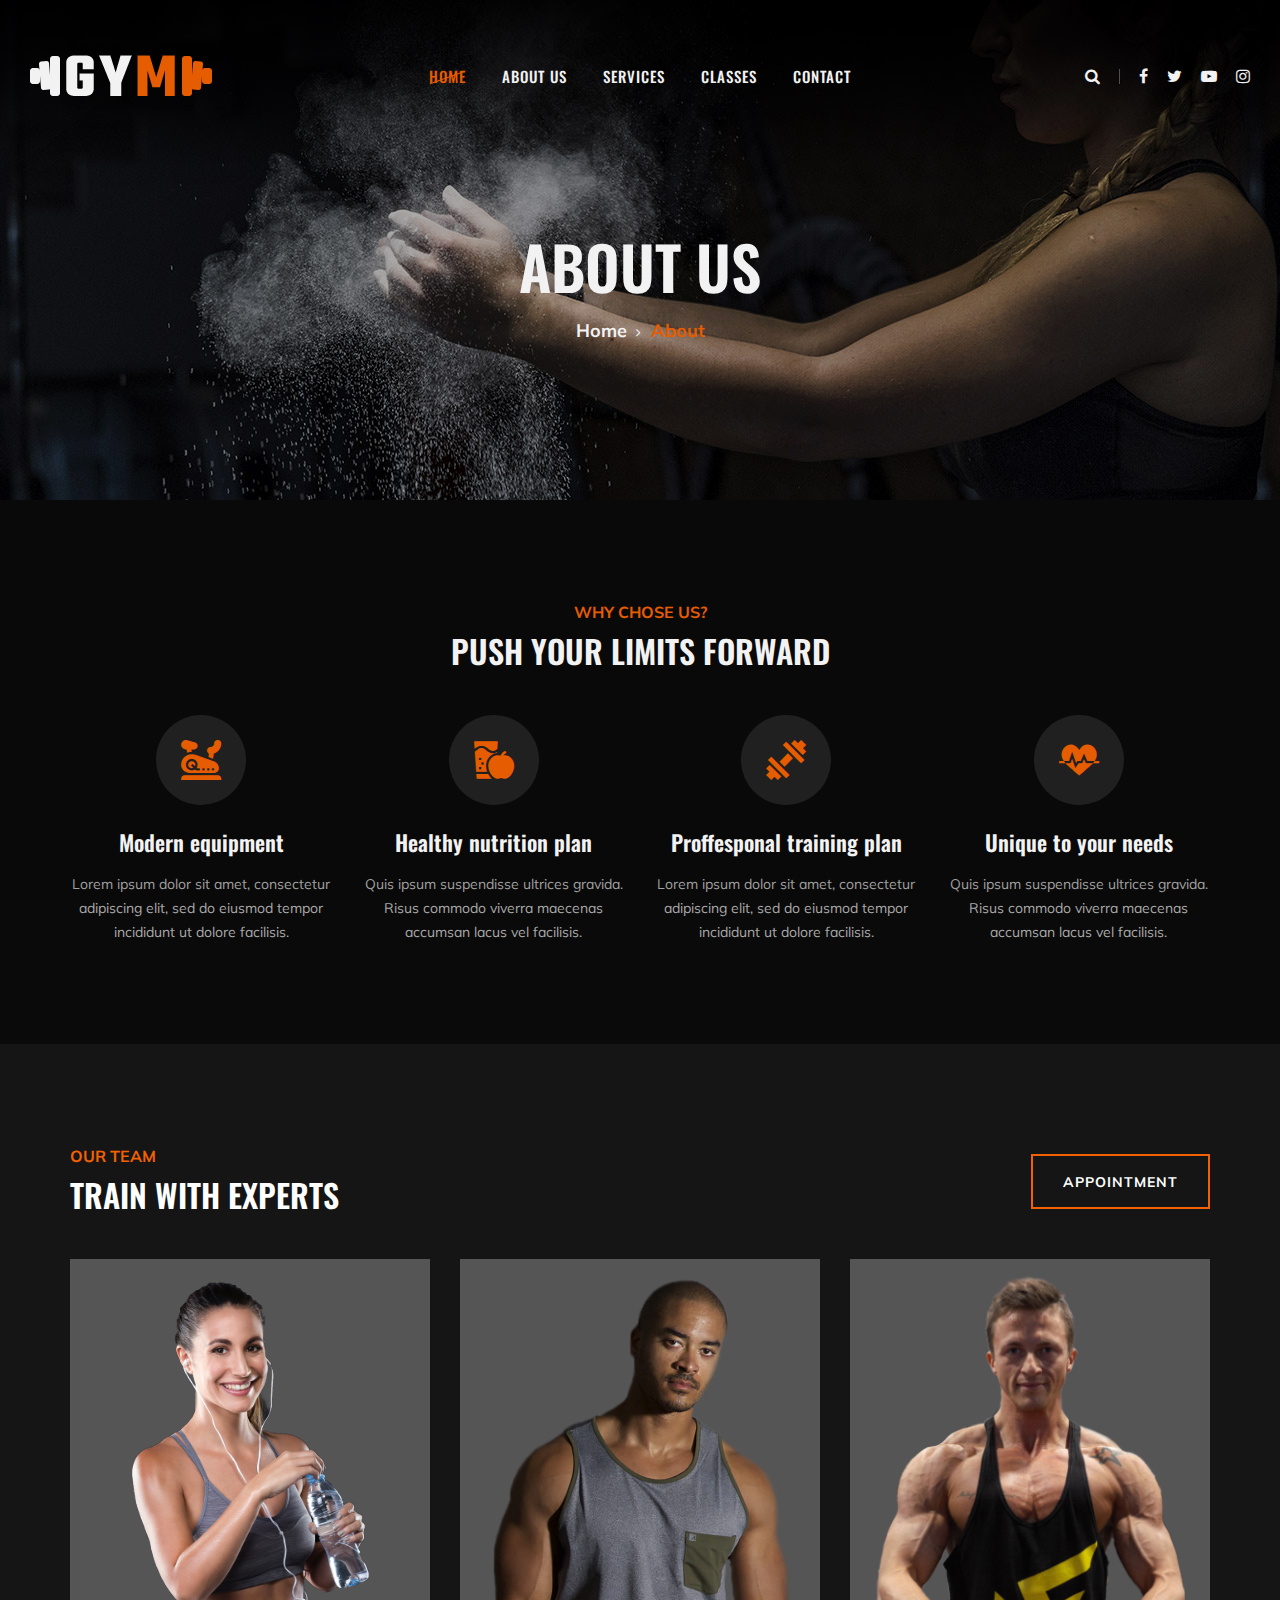
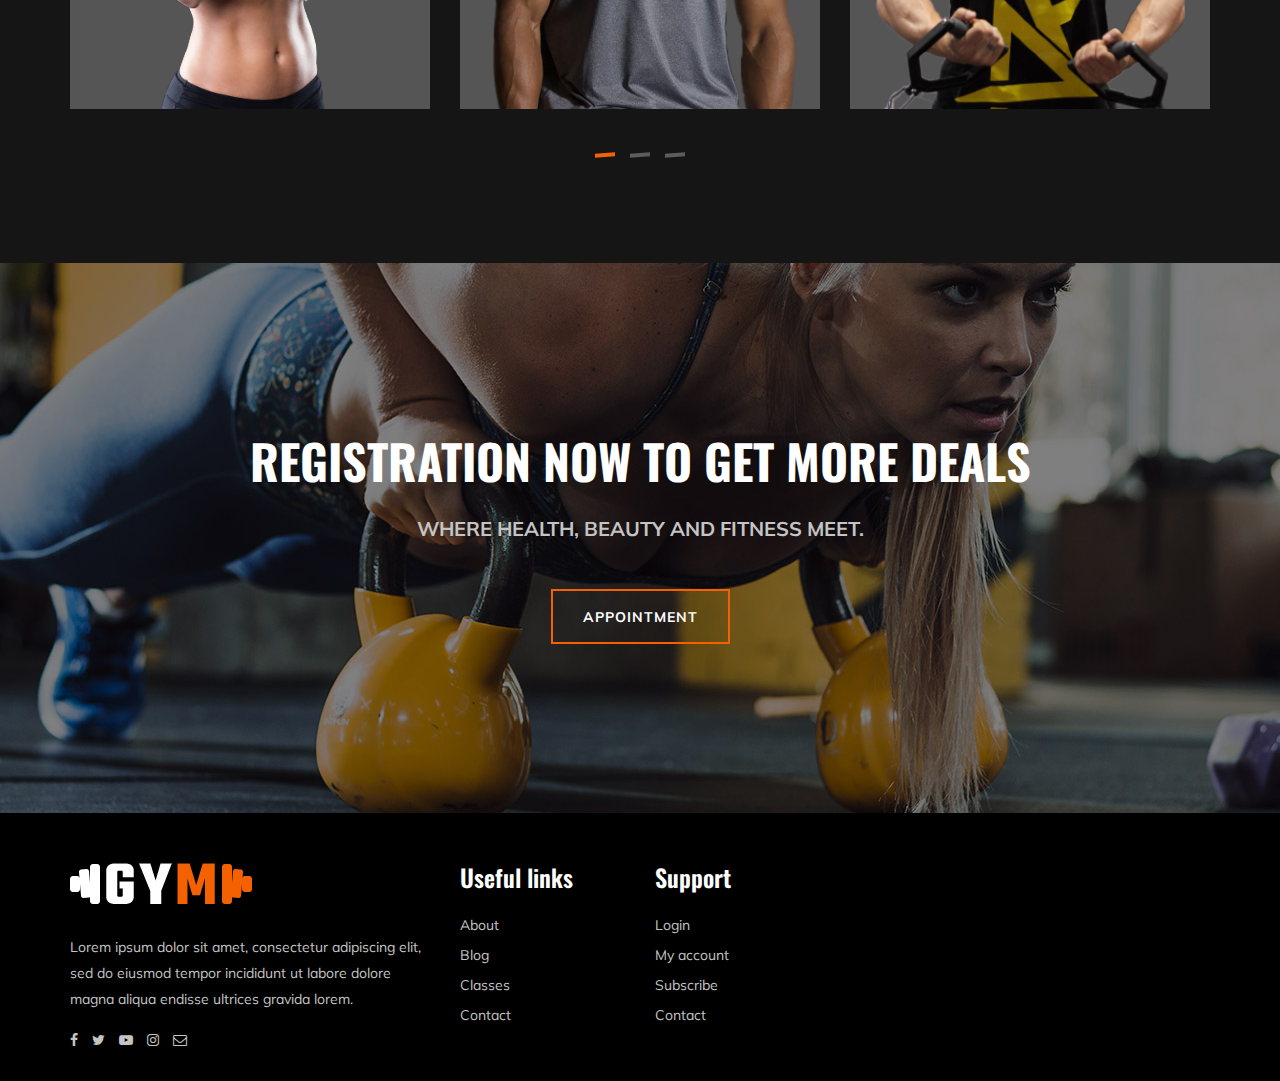
==== about-us.html @ 5176e03b "first commit" ====
<!DOCTYPE html>
<html lang="zxx">

<head>
    <meta charset="UTF-8">
    <meta name="description" content="Gym Template">
    <meta name="keywords" content="Gym, unica, creative, html">
    <meta name="viewport" content="width=device-width, initial-scale=1.0">
    <meta http-equiv="X-UA-Compatible" content="ie=edge">
    <title>SIM | Project</title>

    <!-- Google Font -->
    <link href="https://fonts.googleapis.com/css?family=Muli:300,400,500,600,700,800,900&display=swap" rel="stylesheet">
    <link href="https://fonts.googleapis.com/css?family=Oswald:300,400,500,600,700&display=swap" rel="stylesheet">

    <!-- Css Styles -->
    <link rel="stylesheet" href="css/bootstrap.min.css" type="text/css">
    <link rel="stylesheet" href="css/font-awesome.min.css" type="text/css">
    <link rel="stylesheet" href="css/flaticon.css" type="text/css">
    <link rel="stylesheet" href="css/owl.carousel.min.css" type="text/css">
    <link rel="stylesheet" href="css/magnific-popup.css" type="text/css">
    <link rel="stylesheet" href="css/slicknav.min.css" type="text/css">
    <link rel="stylesheet" href="css/style.css" type="text/css">
</head>

<body>
    <!-- Page Preloder -->
    <div id="preloder">
        <div class="loader"></div>
    </div>

    <!-- Offcanvas Menu Section Begin -->
    <div class="offcanvas-menu-overlay"></div>
    <div class="offcanvas-menu-wrapper">
        <div class="canvas-close">
            <i class="fa fa-close"></i>
        </div>
        <div class="canvas-search search-switch">
            <i class="fa fa-search"></i>
        </div>
        <nav class="canvas-menu mobile-menu">
            <ul>
                <li class="active"><a href="./index.html">Home</a></li>
                <li><a href="./about-us.html">About Us</a></li>
                <li><a href="./services.html">Services</a></li>
                <li><a href="./Classes.html">Classes</a></li>
                <li><a href="./contact.html">Contact</a></li>
            </ul>
</nav>
        <div id="mobile-menu-wrap"></div>
        <div class="canvas-social">
            <a href="#"><i class="fa fa-facebook"></i></a>
            <a href="#"><i class="fa fa-twitter"></i></a>
            <a href="#"><i class="fa fa-youtube-play"></i></a>
            <a href="#"><i class="fa fa-instagram"></i></a>
        </div>
    </div>
    <!-- Offcanvas Menu Section End -->

    <!-- Header Section Begin -->
    <header class="header-section">
        <div class="container-fluid">
            <div class="row">
                <div class="col-lg-3">
                    <div class="logo">
                        <a href="./index.html">
                            <img src="img/logo.png" alt="">
                        </a>
                    </div>
                </div>
                <div class="col-lg-6">
                    <nav class="nav-menu">
                        <ul>
                            <li class="active"><a href="./index.html">Home</a></li>
                            <li><a href="./about-us.html">About Us</a></li>
                            <li><a href="./services.html">Services</a></li>
                            <li><a href="./Classes.html">Classes</a></li>
                            <li><a href="./contact.html">Contact</a></li>
                        </ul>
                    </nav>
                </div>
                <div class="col-lg-3">
                    <div class="top-option">
                        <div class="to-search search-switch">
                            <i class="fa fa-search"></i>
                        </div>
                        <div class="to-social">
                            <a href="#"><i class="fa fa-facebook"></i></a>
                            <a href="#"><i class="fa fa-twitter"></i></a>
                            <a href="#"><i class="fa fa-youtube-play"></i></a>
                            <a href="#"><i class="fa fa-instagram"></i></a>
                        </div>
                    </div>
                </div>
            </div>
            <div class="canvas-open">
                <i class="fa fa-bars"></i>
            </div>
        </div>
    </header>
    <!-- Header End -->

    <!-- Breadcrumb Section Begin -->
    <section class="breadcrumb-section set-bg" data-setbg="img/breadcrumb-bg.jpg">
        <div class="container">
            <div class="row">
                <div class="col-lg-12 text-center">
                    <div class="breadcrumb-text">
                        <h2>About us</h2>
                        <div class="bt-option">
                            <a href="./index.html">Home</a>
                            <span>About</span>
                        </div>
                    </div>
                </div>
            </div>
        </div>
    </section>
    <!-- Breadcrumb Section End -->

    <!-- ChoseUs Section Begin -->
    <section class="choseus-section spad">
        <div class="container">
            <div class="row">
                <div class="col-lg-12">
                    <div class="section-title">
                        <span>Why chose us?</span>
                        <h2>PUSH YOUR LIMITS FORWARD</h2>
                    </div>
                </div>
            </div>
            <div class="row">
                <div class="col-lg-3 col-sm-6">
                    <div class="cs-item">
                        <span class="flaticon-034-stationary-bike"></span>
                        <h4>Modern equipment</h4>
                        <p>Lorem ipsum dolor sit amet, consectetur adipiscing elit, sed do eiusmod tempor incididunt ut
                            dolore facilisis.</p>
                    </div>
                </div>
                <div class="col-lg-3 col-sm-6">
                    <div class="cs-item">
                        <span class="flaticon-033-juice"></span>
                        <h4>Healthy nutrition plan</h4>
                        <p>Quis ipsum suspendisse ultrices gravida. Risus commodo viverra maecenas accumsan lacus vel
                            facilisis.</p>
                    </div>
                </div>
                <div class="col-lg-3 col-sm-6">
                    <div class="cs-item">
                        <span class="flaticon-002-dumbell"></span>
                        <h4>Proffesponal training plan</h4>
                        <p>Lorem ipsum dolor sit amet, consectetur adipiscing elit, sed do eiusmod tempor incididunt ut
                            dolore facilisis.</p>
                    </div>
                </div>
                <div class="col-lg-3 col-sm-6">
                    <div class="cs-item">
                        <span class="flaticon-014-heart-beat"></span>
                        <h4>Unique to your needs</h4>
                        <p>Quis ipsum suspendisse ultrices gravida. Risus commodo viverra maecenas accumsan lacus vel
                            facilisis.</p>
                    </div>
                </div>
            </div>
        </div>
    </section>
    <!-- ChoseUs Section End -->


    <!-- Team Section Begin -->
    <section class="team-section spad">
        <div class="container">
            <div class="row">
                <div class="col-lg-12">
                    <div class="team-title">
                        <div class="section-title">
                            <span>Our Team</span>
                            <h2>TRAIN WITH EXPERTS</h2>
                        </div>
                        <a href="#" class="primary-btn btn-normal appoinment-btn">appointment</a>
                    </div>
                </div>
            </div>
            <div class="row">
                <div class="ts-slider owl-carousel">
                    <div class="col-lg-4">
                        <div class="ts-item set-bg" data-setbg="img/team/team-1.jpg">
                        </div>
                    </div>
                    <div class="col-lg-4">
                        <div class="ts-item set-bg" data-setbg="img/team/team-2.jpg">
                        </div>
                    </div>
                    <div class="col-lg-4">
                        <div class="ts-item set-bg" data-setbg="img/team/team-3.jpg">
                        </div>
                    </div>
                    <div class="col-lg-4">
                        <div class="ts-item set-bg" data-setbg="img/team/team-4.jpg">
                        </div>
                    </div>
                    <div class="col-lg-4">
                        <div class="ts-item set-bg" data-setbg="img/team/team-5.jpg">
                        </div>
                    </div>
                    <div class="col-lg-4">
                        <div class="ts-item set-bg" data-setbg="img/team/team-6.jpg">
                            </div>
                        </div>
                    </div>
                </div>
            </div>
        </div>
    </section>
    <!-- Team Section End -->

    <!-- Banner Section Begin -->
    <section class="banner-section set-bg" data-setbg="img/banner-bg.jpg">
        <div class="container">
            <div class="row">
                <div class="col-lg-12 text-center">
                    <div class="bs-text">
                        <h2>registration now to get more deals</h2>
                        <div class="bt-tips">Where health, beauty and fitness meet.</div>
                        <a href="#" class="primary-btn  btn-normal">Appointment</a>
                    </div>
                </div>
            </div>
        </div>
    </section>
    <!-- Banner Section End -->



    <!-- Footer Section Begin -->
    <section class="footer-section">
        <div class="container">
            <div class="row">
                <div class="col-lg-4">
                    <div class="fs-about">
                        <div class="fa-logo">
                            <a href="#"><img src="img/logo.png" alt=""></a>
                        </div>
                        <p>Lorem ipsum dolor sit amet, consectetur adipiscing elit, sed do eiusmod tempor incididunt ut
                            labore dolore magna aliqua endisse ultrices gravida lorem.</p>
                        <div class="fa-social">
                            <a href="#"><i class="fa fa-facebook"></i></a>
                            <a href="#"><i class="fa fa-twitter"></i></a>
                            <a href="#"><i class="fa fa-youtube-play"></i></a>
                            <a href="#"><i class="fa fa-instagram"></i></a>
                            <a href="#"><i class="fa  fa-envelope-o"></i></a>
                        </div>
                    </div>
                </div>
                <div class="col-lg-2 col-md-3 col-sm-6">
                    <div class="fs-widget">
                        <h4>Useful links</h4>
                        <ul>
                            <li><a href="#">About</a></li>
                            <li><a href="#">Blog</a></li>
                            <li><a href="#">Classes</a></li>
                            <li><a href="#">Contact</a></li>
                        </ul>
                    </div>
                </div>
                <div class="col-lg-2 col-md-3 col-sm-6">
                    <div class="fs-widget">
                        <h4>Support</h4>
                        <ul>
                            <li><a href="#">Login</a></li>
                            <li><a href="#">My account</a></li>
                            <li><a href="#">Subscribe</a></li>
                            <li><a href="#">Contact</a></li>
                        </ul>
                    </div>
                </div>
            </div>
        </div>
    </section>
    <!-- Footer Section End -->

    <!-- Search model Begin -->
    <div class="search-model">
        <div class="h-100 d-flex align-items-center justify-content-center">
            <div class="search-close-switch">+</div>
            <form class="search-model-form">
                <input type="text" id="search-input" placeholder="Search here.....">
            </form>
        </div>
    </div>
    <!-- Search model end -->

    <!-- Js Plugins -->
    <script src="js/jquery-3.3.1.min.js"></script>
    <script src="js/bootstrap.min.js"></script>
    <script src="js/jquery.magnific-popup.min.js"></script>
    <script src="js/jquery.slicknav.js"></script>
    <script src="js/owl.carousel.min.js"></script>
    <script src="js/main.js"></script>


</body>

</html>
---- css/flaticon.css ----
/*
  	Flaticon icon font: Flaticon
  	Creation date: 19/02/2019 07:27
  	*/

@font-face {
  font-family: "Flaticon";
  src: url("../fonts/Flaticon.eot");
  src: url("../fonts/Flaticon.eot?#iefix") format("embedded-opentype"),
       url("../fonts/Flaticon.woff2") format("woff2"),
       url("../fonts/Flaticon.woff") format("woff"),
       url("../fonts/Flaticon.ttf") format("truetype"),
       url("../fonts/Flaticon.svg#Flaticon") format("svg");
  font-weight: normal;
  font-style: normal;
}

@media screen and (-webkit-min-device-pixel-ratio:0) {
  @font-face {
    font-family: "Flaticon";
    src: url("../fonts/Flaticon.svg#Flaticon") format("svg");
  }
}

[class^="flaticon-"]:before, [class*=" flaticon-"]:before,
[class^="flaticon-"]:after, [class*=" flaticon-"]:after {   
  font-family: Flaticon;
  font-size: 40px;
  font-style: normal;
  margin-left: 0;
}

.flaticon-001-mattress:before { content: "\f100"; }
.flaticon-002-dumbell:before { content: "\f101"; }
.flaticon-003-weight:before { content: "\f102"; }
.flaticon-004-measuring-tape:before { content: "\f103"; }
.flaticon-005-clipboard:before { content: "\f104"; }
.flaticon-006-weight-1:before { content: "\f105"; }
.flaticon-007-rings:before { content: "\f106"; }
.flaticon-008-calendar:before { content: "\f107"; }
.flaticon-009-smartwatch:before { content: "\f108"; }
.flaticon-010-lockers:before { content: "\f109"; }
.flaticon-011-punching-ball:before { content: "\f10a"; }
.flaticon-012-bag:before { content: "\f10b"; }
.flaticon-013-balance:before { content: "\f10c"; }
.flaticon-014-heart-beat:before { content: "\f10d"; }
.flaticon-015-proteins:before { content: "\f10e"; }
.flaticon-016-fitness:before { content: "\f10f"; }
.flaticon-017-pull-up-bar:before { content: "\f110"; }
.flaticon-018-scale:before { content: "\f111"; }
.flaticon-019-bands:before { content: "\f112"; }
.flaticon-020-smartphone:before { content: "\f113"; }
.flaticon-021-tshirt:before { content: "\f114"; }
.flaticon-022-short:before { content: "\f115"; }
.flaticon-023-dumbbells:before { content: "\f116"; }
.flaticon-024-jumping-rope:before { content: "\f117"; }
.flaticon-025-fitness-1:before { content: "\f118"; }
.flaticon-026-gym:before { content: "\f119"; }
.flaticon-027-fitness-2:before { content: "\f11a"; }
.flaticon-028-weightlifting:before { content: "\f11b"; }
.flaticon-029-wheel:before { content: "\f11c"; }
.flaticon-030-dumbbells-1:before { content: "\f11d"; }
.flaticon-031-workout:before { content: "\f11e"; }
.flaticon-032-bottle:before { content: "\f11f"; }
.flaticon-033-juice:before { content: "\f120"; }
.flaticon-034-stationary-bike:before { content: "\f121"; }
.flaticon-035-punching-ball-1:before { content: "\f122"; }
.flaticon-036-timer:before { content: "\f123"; }
.flaticon-037-medal:before { content: "\f124"; }
.flaticon-038-treadmill:before { content: "\f125"; }
.flaticon-039-syringe:before { content: "\f126"; }
.flaticon-040-whistle:before { content: "\f127"; }
.flaticon-041-chest:before { content: "\f128"; }
.flaticon-042-pills:before { content: "\f129"; }
.flaticon-043-mp3:before { content: "\f12a"; }
.flaticon-044-no-smoking:before { content: "\f12b"; }
.flaticon-045-boxing-gloves:before { content: "\f12c"; }
.flaticon-046-gloves:before { content: "\f12d"; }
.flaticon-047-buck:before { content: "\f12e"; }
.flaticon-048-headgear:before { content: "\f12f"; }
.flaticon-049-hand-grip:before { content: "\f130"; }
.flaticon-050-no-fast-food:before { content: "\f131"; }
---- css/style.css ----
/*----------------------------------------*/
/*  default CSS
/*----------------------------------------*/

html,
body {
	height: 100%;
	font-family: "Muli", sans-serif;
	-webkit-font-smoothing: antialiased;
	font-smoothing: antialiased;
}

h1,
h2,
h3,
h4,
h5,
h6 {
	margin: 0;
	color: #111111;
	font-weight: 400;
	font-family: "Oswald", sans-serif;
}

h1 {
	font-size: 70px;
}

h2 {
	font-size: 36px;
}

h3 {
	font-size: 30px;
}

h4 {
	font-size: 24px;
}

h5 {
	font-size: 18px;
}

h6 {
	font-size: 16px;
}

p {
	font-size: 14px;
	font-family: "Muli", sans-serif;
	color: #a9a9a9;
	font-weight: 400;
	line-height: 24px;
	margin: 0 0 15px 0;
}

img {
	max-width: 100%;
}

input:focus,
select:focus,
button:focus,
textarea:focus {
	outline: none;
}

a:hover,
a:focus {
	text-decoration: none;
	outline: none;
	color: #fff;
}

ul,
ol {
	padding: 0;
	margin: 0;
}

/*---------------------
  Helper CSS
-----------------------*/

.section-title {
	margin-bottom: 45px;
	text-align: center;
}

.section-title span {
	font-size: 16px;
	color: #f36100;
	text-transform: uppercase;
	font-weight: 700;
}

.section-title h2 {
	color: #ffffff;
	font-size: 32px;
	font-weight: 600;
	text-transform: uppercase;
	margin-top: 8px;
}

.set-bg {
	background-repeat: no-repeat;
	background-size: cover;
	background-position: top center;
}

.spad {
	padding-top: 100px;
	padding-bottom: 100px;
}

.spad-2 {
	padding-top: 50px;
	padding-bottom: 70px;
}

.text-white h1,
.text-white h2,
.text-white h3,
.text-white h4,
.text-white h5,
.text-white h6,
.text-white p,
.text-white span,
.text-white li,
.text-white a {
	color: #fff;
}

/* buttons */

.primary-btn {
	display: inline-block;
	font-size: 14px;
	padding: 17px 30px 16px;
	color: #ffffff;
	background: #f36100;
	line-height: normal;
	letter-spacing: 1px;
	text-transform: uppercase;
	font-weight: 700;
}

.primary-btn.btn-normal {
	-webkit-transition: all 0.3s;
	-o-transition: all 0.3s;
	transition: all 0.3s;
}

.primary-btn.btn-normal:hover {
	background: #f36100;
	border-color: #f36100;
}

/* Preloder */

#preloder {
	position: fixed;
	width: 100%;
	height: 100%;
	top: 0;
	left: 0;
	z-index: 999999;
	background: #000;
}

.loader {
	width: 40px;
	height: 40px;
	position: absolute;
	top: 50%;
	left: 50%;
	margin-top: -13px;
	margin-left: -13px;
	border-radius: 60px;
	animation: loader 0.8s linear infinite;
	-webkit-animation: loader 0.8s linear infinite;
}

@keyframes loader {
	0% {
		-webkit-transform: rotate(0deg);
		transform: rotate(0deg);
		border: 4px solid #f44336;
		border-left-color: transparent;
	}
	50% {
		-webkit-transform: rotate(180deg);
		transform: rotate(180deg);
		border: 4px solid #673ab7;
		border-left-color: transparent;
	}
	100% {
		-webkit-transform: rotate(360deg);
		transform: rotate(360deg);
		border: 4px solid #f44336;
		border-left-color: transparent;
	}
}

@-webkit-keyframes loader {
	0% {
		-webkit-transform: rotate(0deg);
		border: 4px solid #f44336;
		border-left-color: transparent;
	}
	50% {
		-webkit-transform: rotate(180deg);
		border: 4px solid #673ab7;
		border-left-color: transparent;
	}
	100% {
		-webkit-transform: rotate(360deg);
		border: 4px solid #f44336;
		border-left-color: transparent;
	}
}

.spacial-controls {
	position: fixed;
	width: 111px;
	height: 91px;
	top: 0;
	right: 0;
	z-index: 999;
}

.spacial-controls .search-switch {
	display: block;
	height: 100%;
	padding-top: 30px;
	background: #323232;
	text-align: center;
	cursor: pointer;
}

.search-model {
	display: none;
	position: fixed;
	width: 100%;
	height: 100%;
	left: 0;
	top: 0;
	background: #000;
	z-index: 99999;
}

.search-model-form {
	padding: 0 15px;
}

.search-model-form input {
	width: 500px;
	font-size: 40px;
	border: none;
	border-bottom: 2px solid #333;
	background: none;
	color: #999;
}

.search-close-switch {
	position: absolute;
	width: 50px;
	height: 50px;
	background: #333;
	color: #fff;
	text-align: center;
	border-radius: 50%;
	font-size: 28px;
	line-height: 28px;
	top: 30px;
	cursor: pointer;
	-webkit-transform: rotate(45deg);
	-ms-transform: rotate(45deg);
	transform: rotate(45deg);
	display: -webkit-box;
	display: -ms-flexbox;
	display: flex;
	-webkit-box-align: center;
	-ms-flex-align: center;
	align-items: center;
	-webkit-box-pack: center;
	-ms-flex-pack: center;
	justify-content: center;
}

/*---------------------
  Header
-----------------------*/

.header-section {
	position: absolute;
	left: 0;
	top: 0;
	width: 100%;
	padding: 0 15px;
	padding-top: 55px;
	z-index: 99;
}

.logo a {
	display: inline-block;
}

.nav-menu {
	text-align: center;
}

.nav-menu ul li {
	list-style: none;
	display: inline-block;
	margin-right: 32px;
	position: relative;
	z-index: 1;
}

.nav-menu ul li .dropdown {
	position: absolute;
	left: -30px;
	top: 58px;
	width: 180px;
	background: #252525;
	z-index: 99;
	text-align: left;
	padding: 13px 0 20px;
	opacity: 0;
	visibility: hidden;
	-webkit-transition: all 0.3s;
	-o-transition: all 0.3s;
	transition: all 0.3s;
}

.nav-menu ul li .dropdown li {
	margin-right: 0;
	display: block;
}

.nav-menu ul li .dropdown li a {
	display: block;
	text-transform: none;
	padding: 6px 0 6px 30px;
	font-weight: 400;
}

.nav-menu ul li .dropdown li a:after {
	display: none;
}

.nav-menu ul li:last-child {
	margin-right: 0;
}

.nav-menu ul li.active>a {
	color: #f36100;
}

.nav-menu ul li.active>a:after {
	opacity: 1;
}

.nav-menu ul li:hover>a {
	color: #f36100;
}

.nav-menu ul li:hover>a:after {
	opacity: 1;
}

.nav-menu ul li:hover .dropdown {
	opacity: 1;
	visibility: visible;
}

.nav-menu ul li a {
	color: #ffffff;
	display: block;
	font-size: 15px;
	font-weight: 500;
	text-transform: uppercase;
	letter-spacing: 1px;
	font-family: "Oswald", sans-serif;
	padding: 10px 0px;
	position: relative;
	-webkit-transition: all 0.3s;
	-o-transition: all 0.3s;
	transition: all 0.3s;
}

.nav-menu ul li a:after {
	position: absolute;
	left: 0;
	top: 22px;
	height: 1px;
	width: 100%;
	background: #f36100;
	content: "";
	-webkit-transform: rotate(-20deg);
	-ms-transform: rotate(-20deg);
	transform: rotate(-20deg);
	opacity: 0;
	-webkit-transition: all 0.3s;
	-o-transition: all 0.3s;
	transition: all 0.3s;
}

.top-option {
	text-align: right;
	padding: 9px 0;
}

.top-option .to-search {
	display: inline-block;
	padding-right: 20px;
	position: relative;
}

.top-option .to-search:after {
	position: absolute;
	right: 0;
	top: 5px;
	height: 15px;
	width: 1px;
	background: rgba(255, 255, 255, 0.3);
	content: "";
}

.top-option .to-search i {
	font-size: 16px;
	color: #ffffff;
	cursor: pointer;
}

.top-option .to-social {
	display: inline-block;
}

.top-option .to-social a {
	display: inline-block;
	color: #ffffff;
	font-size: 16px;
	margin-left: 15px;
}

.offcanvas-menu-wrapper {
	display: none;
}

.canvas-open {
	display: none;
}

/*---------------------
  Hero Section
-----------------------*/

.hs-slider.owl-carousel .owl-item.active .hs-item .hi-text span {
	position: relative;
	top: 0;
	-webkit-transition: all 0.2s ease 0.2s;
	-o-transition: all 0.2s ease 0.2s;
	transition: all 0.2s ease 0.2s;
	opacity: 1;
}

.hs-slider.owl-carousel .owl-item.active .hs-item .hi-text h1 {
	position: relative;
	top: 0;
	-webkit-transition: all 0.4s ease 0.4s;
	-o-transition: all 0.4s ease 0.4s;
	transition: all 0.4s ease 0.4s;
	opacity: 1;
}

.hs-slider.owl-carousel .owl-item.active .hs-item .hi-text .primary-btn {
	position: relative;
	top: 0;
	-webkit-transition: all 0.6s ease 0.6s;
	-o-transition: all 0.6s ease 0.6s;
	transition: all 0.6s ease 0.6s;
	opacity: 1;
}

.hs-slider.owl-carousel .owl-nav button {
	height: 46px;
	width: 46px;
	color: #a9a9a9;
	background: rgba(255, 255, 255, 0.1);
	line-height: 46px;
	text-align: center;
	position: absolute;
	font-size: 24px;
	left: 30px;
	top: 50%;
	-webkit-transform: translateY(-23px);
	-ms-transform: translateY(-23px);
	transform: translateY(-23px);
}

.hs-slider.owl-carousel .owl-nav button.owl-next {
	left: auto;
	right: 30px;
}

.hs-slider .hs-item {
	height: 1040px;
	display: -webkit-box;
	display: -ms-flexbox;
	display: flex;
	-ms-flex-line-pack: center;
	align-content: center;
	padding-top: 355px;
}

.hs-slider .hs-item .hi-text span {
	display: block;
	font-size: 18px;
	color: #ffffff;
	text-transform: uppercase;
	font-weight: 700;
	letter-spacing: 6px;
	margin-bottom: 18px;
	position: relative;
	top: 100px;
	opacity: 0;
}

.hs-slider .hs-item .hi-text h1 {
	font-size: 80px;
	color: #ffffff;
	font-weight: 700;
	text-transform: uppercase;
	line-height: 90px;
	margin-bottom: 42px;
	position: relative;
	top: 100px;
	opacity: 0;
}

.hs-slider .hs-item .hi-text h1 strong {
	color: #f36100;
}

.hs-slider .hs-item .hi-text .primary-btn {
	position: relative;
	top: 100px;
	opacity: 0;
}

/*---------------------
  ChoseUs Section
-----------------------*/

.choseus-section {
	background: #0a0a0a;
	padding-bottom: 70px;
}

.cs-item {
	text-align: center;
	margin-bottom: 30px;
}

.cs-item:hover span {
	background: #f36100;
	color: #ffffff;
}

.cs-item span {
	height: 90px;
	width: 90px;
	background: rgba(255, 255, 255, 0.1);
	border-radius: 50%;
	display: inline-block;
	color: #f36100;
	line-height: 90px;
	text-align: center;
	-webkit-transition: all 0.3s;
	-o-transition: all 0.3s;
	transition: all 0.3s;
}

.cs-item h4 {
	color: #ffffff;
	font-size: 22px;
	font-weight: 600;
	margin-top: 24px;
	margin-bottom: 16px;
}

/*---------------------
  Classes Section
-----------------------*/

.classes-section {
	background: #151515;
	padding-bottom: 80px;
}

.classes-section .section-title {
	margin-bottom: 35px;
}

.class-item {
	overflow: hidden;
	margin-bottom: 30px;
}

.class-item .ci-pic img {
	min-width: 100%;
}

.class-item .ci-text {
	background: #0a0a0a;
	position: relative;
	padding: 10px 30px 26px 30px;
	z-index: 1;
}

.class-item .ci-text:after {
	position: absolute;
	left: -5px;
	top: -44px;
	height: 100px;
	width: 600px;
	border-top: 4px solid #464646;
	background: #0a0a0a;
	content: "";
	-webkit-transform: rotate(-5deg);
	-ms-transform: rotate(-5deg);
	transform: rotate(-5deg);
	z-index: -1;
}

.class-item .ci-text span {
	color: #f36100;
	font-size: 12px;
	text-transform: uppercase;
	font-weight: 700;
}

.class-item .ci-text h5 {
	font-size: 20px;
	color: #ffffff;
	font-weight: 600;
	text-transform: uppercase;
	margin-top: 4px;
}

.class-item .ci-text h4 {
	font-size: 26px;
	color: #ffffff;
	font-weight: 600;
	text-transform: uppercase;
	margin-top: 4px;
}

.class-item .ci-text a {
	display: inline-block;
	width: 46px;
	height: 46px;
	background: rgba(255, 255, 255, 0.1);
	line-height: 46px;
	text-align: center;
	font-size: 24px;
	color: #ffffff;
	position: absolute;
	right: 30px;
	bottom: 26px;
}

/*---------------------
  Banner Section
-----------------------*/

.banner-section {
	height: 550px;
	display: -webkit-box;
	display: -ms-flexbox;
	display: flex;
	-webkit-box-align: center;
	-ms-flex-align: center;
	align-items: center;
	-webkit-box-pack: center;
	-ms-flex-pack: center;
	justify-content: center;
}

.bs-text.service-banner .bt-tips {
	margin-bottom: 35px;
}

.bs-text h2 {
	font-size: 48px;
	color: #ffffff;
	font-weight: 700;
	text-transform: uppercase;
	margin-bottom: 25px;
}

.bs-text .bt-tips {
	font-size: 20px;
	color: #c4c4c4;
	font-weight: 700;
	text-transform: uppercase;
	margin-bottom: 45px;
}

.bs-text .primary-btn {
	background: transparent;
	border: 2px solid #f36100;
}

.bs-text .play-btn {
	display: inline-block;
	height: 70px;
	width: 70px;
	background: #f36100;
	border-radius: 50%;
	line-height: 70px;
	text-align: center;
	font-size: 36px;
	color: #ffffff;
}

/*---------------------
  Pricing Section
-----------------------*/

.pricing-section {
	background: #151515;
}

.pricing-section .section-title {
	margin-bottom: 56px;
}

.ps-item {
	text-align: center;
	padding: 40px 30px 52px;
	border: 1px solid #464646;
	-webkit-transform: skewY(-4deg);
	-ms-transform: skewY(-4deg);
	transform: skewY(-4deg);
	-webkit-transition: all 0.5s;
	-o-transition: all 0.5s;
	transition: all 0.5s;
	margin-bottom: 30px;
	position: relative;
}

.ps-item:hover {
	background: #ffffff;
	border-color: #ffffff;
}

.ps-item:hover h3 {
	color: #111111;
}

.ps-item:hover .pi-price span {
	color: #444444;
}

.ps-item:hover ul li {
	color: #111111;
	font-weight: 600;
}

.ps-item:hover .primary-btn.pricing-btn {
	background: #f36100;
}

.ps-item:hover .thumb-icon {
	opacity: 1;
	visibility: visible;
}

.ps-item h3 {
	font-size: 28px;
	color: #ffffff;
	font-weight: 600;
	margin-bottom: 16px;
	-webkit-transform: skewY(4deg);
	-ms-transform: skewY(4deg);
	transform: skewY(4deg);
}

.ps-item .pi-price {
	margin-bottom: 30px;
	-webkit-transform: skewY(4deg);
	-ms-transform: skewY(4deg);
	transform: skewY(4deg);
}

.ps-item .pi-price h2 {
	font-size: 60px;
	color: #f36100;
	font-weight: 600;
}

.ps-item .pi-price span {
	color: #c4c4c4;
	font-size: 16px;
	font-weight: 700;
	text-transform: uppercase;
}

.ps-item ul {
	margin-bottom: 40px;
	-webkit-transform: skewY(4deg);
	-ms-transform: skewY(4deg);
	transform: skewY(4deg);
}

.ps-item ul li {
	font-size: 14px;
	color: #c4c4c4;
	line-height: 32px;
	list-style: none;
}

.ps-item .primary-btn.pricing-btn {
	display: block;
	background: #333333;
	-webkit-transform: skewY(4deg);
	-ms-transform: skewY(4deg);
	transform: skewY(4deg);
}

.ps-item .thumb-icon {
	font-size: 48px;
	color: #f36100;
	position: absolute;
	left: 50px;
	bottom: 120px;
	-webkit-transform: skewY(4deg);
	-ms-transform: skewY(4deg);
	transform: skewY(4deg);
	opacity: 0;
	visibility: hidden;
}


/*---------------------
  Team Section
-----------------------*/

.team-section {
	background: #151515;
}

.team-section.team-page {
	padding-bottom: 70px;
}

.team-section.team-page .ts-item {
	margin-bottom: 30px;
}



.team-section.team-page .ts-item .tt_social a {
	font-size: 14px;
	color: #c4c4c4;
	margin-right: 10px;
}

.team-section.team-page .ts-item .tt_social a:last-child {
	margin-right: 0;
}

.team-title .section-title {
	text-align: left;
	float: left;
}

.primary-btn.appoinment-btn {
	background: transparent;
	border: 2px solid #f36100;
	float: right;
	margin-top: 10px;
}

.ts-slider .col-lg-4 {
	max-width: 100%;
}

.ts-slider.owl-carousel .owl-dots {
	text-align: center;
	margin-top: 30px;
}

.ts-slider.owl-carousel .owl-dots button {
	height: 4px;
	width: 20px;
	background: #5c5c5c;
	margin-right: 15px;
	-webkit-transform: skewY(-5deg);
	-ms-transform: skewY(-5deg);
	transform: skewY(-5deg);
}

.ts-slider.owl-carousel .owl-dots button.active {
	background: #f36100;
}

.ts-slider.owl-carousel .owl-dots button:last-child {
	margin-right: 0;
}

.ts-item {
	height: 450px;
	position: relative;
	overflow: hidden;
}




/*---------------------
  Footer
-----------------------*/

.footer-section {
	background: #000000;
	padding-top: 50px;
}

.fs-about {
	margin-bottom: 30px;
}

.fs-about .fa-logo {
	margin-bottom: 30px;
}

.fs-about .fa-logo a {
	display: inline-block;
}

.fs-about p {
	line-height: 26px;
	color: #c4c4c4;
}

.fs-about .fa-social a {
	font-size: 14px;
	color: #c4c4c4;
	margin-right: 10px;
}

.fs-about .fa-social a:last-child {
	margin-right: 0;
}

.fs-widget {
	margin-bottom: 30px;
}

.fs-widget h4 {
	color: #ffffff;
	font-weight: 600;
	margin-bottom: 18px;
}

.fs-widget ul li {
	list-style: none;
}

.fs-widget ul li a {
	font-size: 14px;
	color: #c4c4c4;
	line-height: 30px;
}

.fs-widget .fw-recent {
	margin-bottom: 20px;
	padding-bottom: 10px;
	border-bottom: 1px solid #1a1a1a;
}

.fs-widget .fw-recent:last-child {
	padding-bottom: 0;
	border: none;
}

.fs-widget .fw-recent h6 {
	margin-bottom: 6px;
}

.fs-widget .fw-recent h6 a {
	color: #c4c4c4;
	letter-spacing: 0.5px;
}

.fs-widget .fw-recent ul li {
	font-size: 12px;
	color: #4d4d4d;
	display: inline-block;
	margin-right: 25px;
	position: relative;
}

.fs-widget .fw-recent ul li:last-child:after {
	display: none;
}

.fs-widget .fw-recent ul li:after {
	position: absolute;
	right: -16px;
	top: 0;
	content: "|";
}

.copyright-text {
	font-size: 14px;
	color: #c4c4c4;
	letter-spacing: 0.5px;
	border-top: 1px solid #1a1a1a;
	padding: 25px 0;
	margin-top: 15px;
}

.copyright-text a,
.copyright-text i {
	color: #f36100;
}

/* ----------------------------------- Other Pages Styles ----------------------------------- */

/*---------------------
  Breadcrumb Section
-----------------------*/

.breadcrumb-section {
	height: 500px;
	padding-top: 230px;
}

.breadcrumb-text h2 {
	font-size: 60px;
	color: #ffffff;
	font-weight: 600;
	text-transform: uppercase;
	margin-bottom: 15px;
}

.breadcrumb-text .bt-option a {
	font-size: 18px;
	color: #ffffff;
	font-weight: 700;
	display: inline-block;
	position: relative;
	margin-right: 20px;
}

.breadcrumb-text .bt-option a:after {
	position: absolute;
	right: -14px;
	top: 6px;
	font-family: "FontAwesome";
	content: "";
	font-size: 13px;
	font-weight: 400;
}

.breadcrumb-text .bt-option span {
	font-size: 18px;
	color: #f36100;
	font-weight: 700;
}

/*---------------------
  Contact Section
-----------------------*/

.contact-section {
	background: #151515;
}

.section-title.contact-title {
	text-align: left;
	margin-bottom: 35px;
}

.contact-widget .cw-text {
	overflow: hidden;
	margin-bottom: 35px;
}

.contact-widget .cw-text i {
	font-size: 30px;
	color: #f36100;
	display: inline-block;
	height: 65px;
	width: 65px;
	background: #363636;
	border-radius: 50%;
	line-height: 65px;
	text-align: center;
	float: left;
	margin-right: 20px;
}

.contact-widget .cw-text p {
	overflow: hidden;
	color: #c4c4c4;
	margin-bottom: 0;
	padding-top: 10px;
}

.contact-widget .cw-text ul {
	overflow: hidden;
	padding-top: 20px;
}

.contact-widget .cw-text ul li {
	list-style: none;
	font-size: 14px;
	color: #c4c4c4;
	margin-right: 25px;
	display: inline-block;
	position: relative;
}

.contact-widget .cw-text ul li:after {
	position: absolute;
	right: -18px;
	top: 0;
	content: "|";
	color: #545454;
}

.contact-widget .cw-text ul li:last-child {
	margin-right: 0;
}

.contact-widget .cw-text ul li:last-child:after {
	display: none;
}

.contact-widget .cw-text.email p {
	padding-top: 20px;
}

.leave-comment h5 {
	font-size: 20px;
	color: #ffffff;
	font-weight: 500;
	text-transform: uppercase;
	margin-bottom: 40px;
}

.leave-comment form input {
	font-size: 13px;
	color: #c4c4c4;
	width: 100%;
	height: 46px;
	border: 1px solid #363636;
	padding-left: 20px;
	padding-right: 5px;
	background: transparent;
	margin-bottom: 20px;
}

.leave-comment form input::-webkit-input-placeholder {
	color: #c4c4c4;
}

.leave-comment form input::-moz-placeholder {
	color: #c4c4c4;
}

.leave-comment form input:-ms-input-placeholder {
	color: #c4c4c4;
}

.leave-comment form input::-ms-input-placeholder {
	color: #c4c4c4;
}

.leave-comment form input::placeholder {
	color: #c4c4c4;
}

.leave-comment form textarea {
	font-size: 13px;
	color: #c4c4c4;
	width: 100%;
	height: 100px;
	border: 1px solid #363636;
	padding-left: 20px;
	padding-top: 12px;
	padding-right: 5px;
	background: transparent;
	margin-bottom: 14px;
	resize: none;
}

.leave-comment form textarea::-webkit-input-placeholder {
	color: #c4c4c4;
}

.leave-comment form textarea::-moz-placeholder {
	color: #c4c4c4;
}

.leave-comment form textarea:-ms-input-placeholder {
	color: #c4c4c4;
}

.leave-comment form textarea::-ms-input-placeholder {
	color: #c4c4c4;
}

.leave-comment form textarea::placeholder {
	color: #c4c4c4;
}

.leave-comment form button {
	font-size: 14px;
	color: #ffffff;
	text-transform: uppercase;
	font-weight: 700;
	width: 100%;
	border: none;
	padding: 14px 0 12px;
	background: #f36100;
}




/*--------------------------------- Responsive Media Quaries -----------------------------*/

@media only screen and (min-width: 1650px) and (max-width: 1920px) {
	.nav-menu ul li {
		margin-right: 60px;
	}
}

@media only screen and (min-width: 1200px) {
	.container {
		max-width: 1170px;
	}
}

/* Medium Device = 1200px */

@media only screen and (min-width: 992px) and (max-width: 1199px) {
	.nav-menu ul li {
		margin-right: 5px;
	}
	.ps-item .thumb-icon {
		left: 15px;
	}
	.blog-item .bi-pic {
		float: none;
	}
	.blog-item .bi-text {
		height: auto;
		padding: 32px 30px 30px 30px;
	}
	.blog-item .bi-pic img {
		height: auto;
	}
}

/* Tablet Device = 768px */

@media only screen and (min-width: 768px) and (max-width: 991px) {
	.about-text {
		height: auto;
		padding: 120px 70px 60px 70px;
	}
	.blog-section .sidebar-option {
		padding-left: 0;
	}
	.blog-item .bi-pic {
		float: none;
	}
	.blog-item .bi-text {
		height: auto;
		padding: 32px 30px 30px 30px;
	}
	.class-details-text .cd-trainer .cd-trainer-text {
		padding-top: 30px;
	}
	.sidebar-option {
		padding-left: 0;
		padding-top: 30px;
	}
	.chart-table {
		margin-bottom: 30px;
	}
	.table-controls {
		text-align: left;
		margin-top: 0;
		margin-bottom: 30px;
	}
	.ss-text:after {
		display: none;
	}
	.ss-text {
		padding: 72px 60px;
		margin-bottom: 30px;
	}
	.class-item .ci-text:after {
		width: 750px;
	}
	.ts_slider.owl-carousel .owl-nav button {
		left: 0;
	}
	.ts_slider.owl-carousel .owl-nav button.owl-next {
		right: 0;
	}
	.hs-slider.owl-carousel .owl-nav button {
		left: 0;
	}
	.hs-slider.owl-carousel .owl-nav button.owl-next {
		right: 0;
	}
	.offcanvas-menu-overlay {
		position: fixed;
		left: 0;
		top: 0;
		background: rgba(0, 0, 0, 0.7);
		z-index: 999;
		height: 100%;
		width: 100%;
		visibility: hidden;
		-webkit-transition: 0.3s;
		-o-transition: 0.3s;
		transition: 0.3s;
	}
	.offcanvas-menu-overlay.active {
		visibility: visible;
	}
	.canvas-open {
		position: absolute;
		right: 40px;
		top: 61px;
		font-size: 22px;
		width: 30px;
		height: 30px;
		color: #ffffff;
		border: 1px solid #ffffff;
		border-radius: 2px;
		line-height: 29px;
		text-align: center;
		z-index: 1;
		display: block;
		cursor: pointer;
	}
	.offcanvas-menu-wrapper {
		position: fixed;
		left: -300px;
		top: 0;
		width: 300px;
		z-index: 999;
		background: #ffffff;
		overflow-y: auto;
		height: 100%;
		opacity: 0;
		visibility: hidden;
		-webkit-transition: all 0.5s;
		-o-transition: all 0.5s;
		transition: all 0.5s;
		padding: 50px 30px 30px 30px;
		display: block;
	}
	.offcanvas-menu-wrapper.show-offcanvas-menu-wrapper {
		left: 0;
		opacity: 1;
		visibility: visible;
	}
	.offcanvas-menu-wrapper .canvas-close {
		font-size: 22px;
		width: 30px;
		height: 30px;
		border: 1px solid #151515;
		border-radius: 2px;
		text-align: center;
		line-height: 27px;
		position: absolute;
		right: 20px;
		top: 20px;
		cursor: pointer;
	}
	.offcanvas-menu-wrapper .canvas-search {
		font-size: 18px;
		text-align: center;
		margin-bottom: 20px;
		cursor: pointer;
	}
	.offcanvas-menu-wrapper .canvas-menu {
		display: none;
	}
	.offcanvas-menu-wrapper .canvas-social {
		text-align: center;
		padding-top: 20px;
	}
	.offcanvas-menu-wrapper .canvas-social a {
		display: inline-block;
		font-size: 16px;
		color: #363636;
		margin-right: 6px;
	}
	.offcanvas-menu-wrapper .canvas-social a:last-child {
		margin-right: 0;
	}
	.offcanvas-menu-wrapper .slicknav_btn {
		display: none;
	}
	.offcanvas-menu-wrapper .slicknav_menu {
		background: transparent;
		padding: 0;
	}
	.offcanvas-menu-wrapper .slicknav_nav {
		display: block !important;
	}
	.offcanvas-menu-wrapper .slicknav_nav ul {
		margin: 0;
	}
	.offcanvas-menu-wrapper .slicknav_nav .slicknav_row,
	.offcanvas-menu-wrapper .slicknav_nav a {
		padding: 10px 0;
		margin: 0;
		color: #151515;
		border-bottom: 1px solid #151515;
		font-weight: 500;
		font-family: "Oswald", sans-serif;
		font-size: 15px;
	}
	.offcanvas-menu-wrapper .slicknav_nav .slicknav_row:hover {
		border-radius: 0;
		background: transparent;
		color: #f36100;
	}
	.offcanvas-menu-wrapper .slicknav_nav a:hover {
		border-radius: 0;
		background: transparent;
		color: #f36100;
	}
	.nav-menu {
		display: none;
	}
	.top-option {
		display: none;
	}
	.grid-sizer {
		width: calc(50% - 10px);
	}
	.gallery .gs-item {
		width: calc(50% - 10px);
		float: none;
	}
	.gallery .gs-item.grid-wide {
		width: 100%;
	}
	.blog-item .bi-pic img {
		height: auto;
	}
}

/* Wide Mobile = 480px */

@media only screen and (max-width: 767px) {
	.offcanvas-menu-overlay {
		position: fixed;
		left: 0;
		top: 0;
		background: rgba(0, 0, 0, 0.7);
		z-index: 999;
		height: 100%;
		width: 100%;
		visibility: hidden;
		-webkit-transition: 0.3s;
		-o-transition: 0.3s;
		transition: 0.3s;
	}
	.offcanvas-menu-overlay.active {
		visibility: visible;
	}
	.canvas-open {
		position: absolute;
		right: 40px;
		top: 61px;
		font-size: 22px;
		width: 30px;
		height: 30px;
		color: #ffffff;
		border: 1px solid #ffffff;
		border-radius: 2px;
		line-height: 29px;
		text-align: center;
		z-index: 1;
		display: block;
		cursor: pointer;
	}
	.offcanvas-menu-wrapper {
		position: fixed;
		left: -300px;
		top: 0;
		width: 300px;
		z-index: 999;
		background: #ffffff;
		overflow-y: auto;
		height: 100%;
		opacity: 0;
		visibility: hidden;
		-webkit-transition: all 0.5s;
		-o-transition: all 0.5s;
		transition: all 0.5s;
		padding: 50px 30px 30px 30px;
		display: block;
	}
	.offcanvas-menu-wrapper.show-offcanvas-menu-wrapper {
		left: 0;
		opacity: 1;
		visibility: visible;
	}
	.offcanvas-menu-wrapper .canvas-close {
		font-size: 22px;
		width: 30px;
		height: 30px;
		border: 1px solid #151515;
		border-radius: 2px;
		text-align: center;
		line-height: 27px;
		position: absolute;
		right: 20px;
		top: 20px;
		cursor: pointer;
	}
	.offcanvas-menu-wrapper .canvas-search {
		font-size: 18px;
		text-align: center;
		margin-bottom: 20px;
		cursor: pointer;
	}
	.offcanvas-menu-wrapper .canvas-menu {
		display: none;
	}
	.offcanvas-menu-wrapper .canvas-social {
		text-align: center;
		padding-top: 20px;
	}
	.offcanvas-menu-wrapper .canvas-social a {
		display: inline-block;
		font-size: 16px;
		color: #363636;
		margin-right: 6px;
	}
	.offcanvas-menu-wrapper .canvas-social a:last-child {
		margin-right: 0;
	}
	.offcanvas-menu-wrapper .slicknav_btn {
		display: none;
	}
	.offcanvas-menu-wrapper .slicknav_menu {
		background: transparent;
		padding: 0;
	}
	.offcanvas-menu-wrapper .slicknav_nav {
		display: block !important;
	}
	.offcanvas-menu-wrapper .slicknav_nav ul {
		margin: 0;
	}
	.offcanvas-menu-wrapper .slicknav_nav .slicknav_row,
	.offcanvas-menu-wrapper .slicknav_nav a {
		padding: 10px 0;
		margin: 0;
		color: #151515;
		border-bottom: 1px solid #151515;
		font-weight: 500;
		font-family: "Oswald", sans-serif;
		font-size: 15px;
	}
	.offcanvas-menu-wrapper .slicknav_nav .slicknav_row:hover {
		border-radius: 0;
		background: transparent;
		color: #f36100;
	}
	.offcanvas-menu-wrapper .slicknav_nav .slicknav_row:hover a {
		color: #f36100;
	}
	.offcanvas-menu-wrapper .slicknav_nav a:hover {
		border-radius: 0;
		background: transparent;
		color: #f36100;
	}
	.nav-menu {
		display: none;
	}
	.top-option {
		display: none;
	}
	.gallery .gs-item {
		width: 100%;
		float: none;
	}
	.gallery .gs-item.grid-wide {
		width: 100%;
	}
	.about-text {
		height: auto;
		padding: 120px 70px 60px 70px;
	}
	.class-timetable {
		overflow-x: auto;
	}
	.chart-table {
		overflow-x: auto;
	}
	.blog-section .p-0 {
		padding: 15px !important;
	}
	.blog-section .sidebar-option {
		padding-left: 0;
	}
	.blog-item .bi-pic {
		float: none;
	}
	.blog-item .bi-text {
		height: auto;
		padding: 32px 30px 30px 30px;
	}
	.class-details-text .cd-trainer .cd-trainer-text {
		padding-top: 30px;
	}
	.sidebar-option {
		padding-left: 0;
		padding-top: 30px;
	}
	.chart-table {
		margin-bottom: 30px;
	}
	.table-controls {
		text-align: left;
		margin-top: 0;
		margin-bottom: 30px;
	}
	.ss-text:after {
		display: none;
	}
	.ss-text {
		padding: 72px 60px;
		height: auto;
	}
	.class-item .ci-text:after {
		width: 750px;
	}
	.hs-slider .hs-item {
		height: auto;
		padding: 250px 0 150px;
	}
	.hs-slider .hs-item .hi-text h1 {
		font-size: 48px;
		line-height: normal;
	}
	.ts_slider.owl-carousel .owl-nav button {
		left: 0;
	}
	.ts_slider.owl-carousel .owl-nav button.owl-next {
		right: 0;
	}
	.hs-slider.owl-carousel .owl-nav button {
		left: 0;
	}
	.hs-slider.owl-carousel .owl-nav button.owl-next {
		right: 0;
	}
	.ss-pic img {
		height: auto;
	}
	.ss-text {
		margin-bottom: 20px;
	}
	.blog-item .bi-pic img {
		height: auto;
	}
	.blog-details-hero {
		height: auto;
		padding: 160px 0 100px;
	}
	.text-404 .search-404 {
		width: 100%;
	}
	.search-model-form input {
		width: 100%;
	}
}

/* Small Device = 320px */

@media only screen and (max-width: 479px) {
	.primary-btn.appoinment-btn {
		float: none;
		margin-top: 0;
	}
	.hs-slider .hs-item .hi-text h1 {
		font-size: 38px;
		line-height: normal;
	}
	.team-title {
		margin-bottom: 20px;
	}
	.about-text {
		padding: 70px 15px 60px;
	}
	.blog-details-section .p-0 {
		padding: 15px !important;
	}
	.text-404 h1 {
		font-size: 160px;
	}
	.breadcrumb-text h2 {
		font-size: 38px;
	}
	.text-404 h1 {
		font-size: 80px;
	}
	.blog-details-text .blog-details-author {
		padding: 70px 15px 35px;
	}
	.search-model-form input {
		font-size: 28px;
	}
}
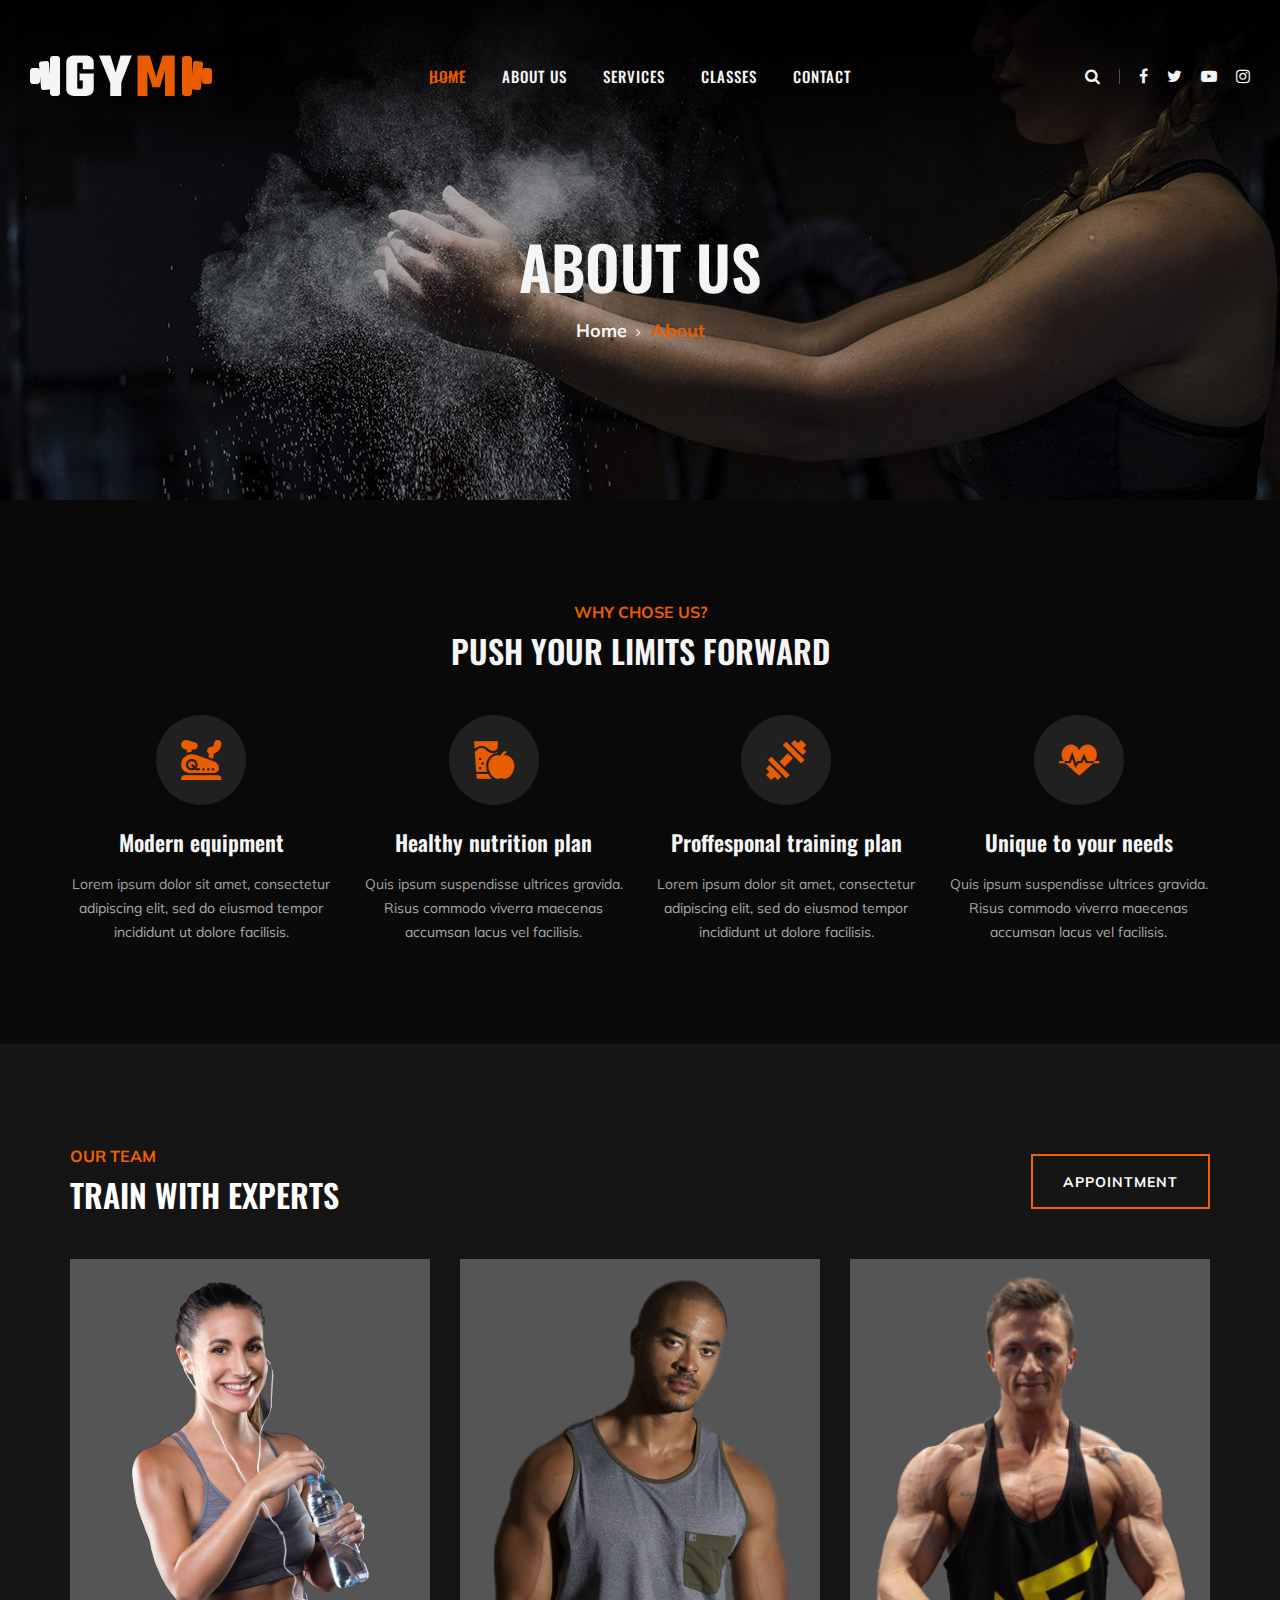
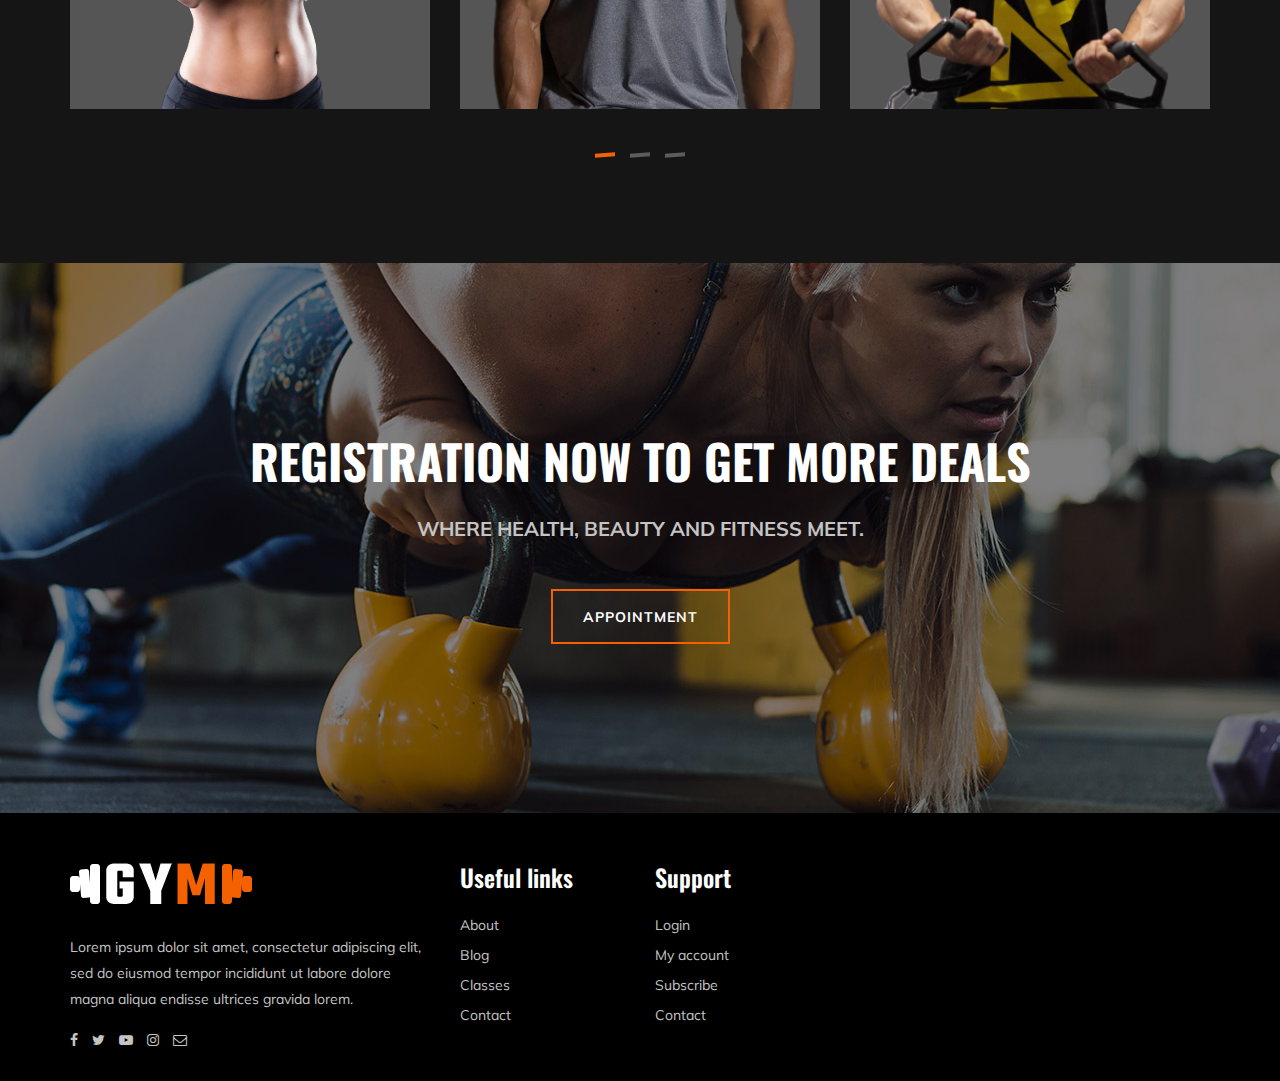
==== commit bf1054f8: "Update about-us.html" ====
--- a/about-us.html
+++ b/about-us.html
@@ -7,7 +7,7 @@
     <meta name="keywords" content="Gym, unica, creative, html">
     <meta name="viewport" content="width=device-width, initial-scale=1.0">
     <meta http-equiv="X-UA-Compatible" content="ie=edge">
-    <title>SIM | Project</title>
+    <title>FCDS | GYM Project</title>
 
     <!-- Google Font -->
     <link href="https://fonts.googleapis.com/css?family=Muli:300,400,500,600,700,800,900&display=swap" rel="stylesheet">
@@ -302,4 +302,4 @@
 
 </body>
 
-</html>+</html>
